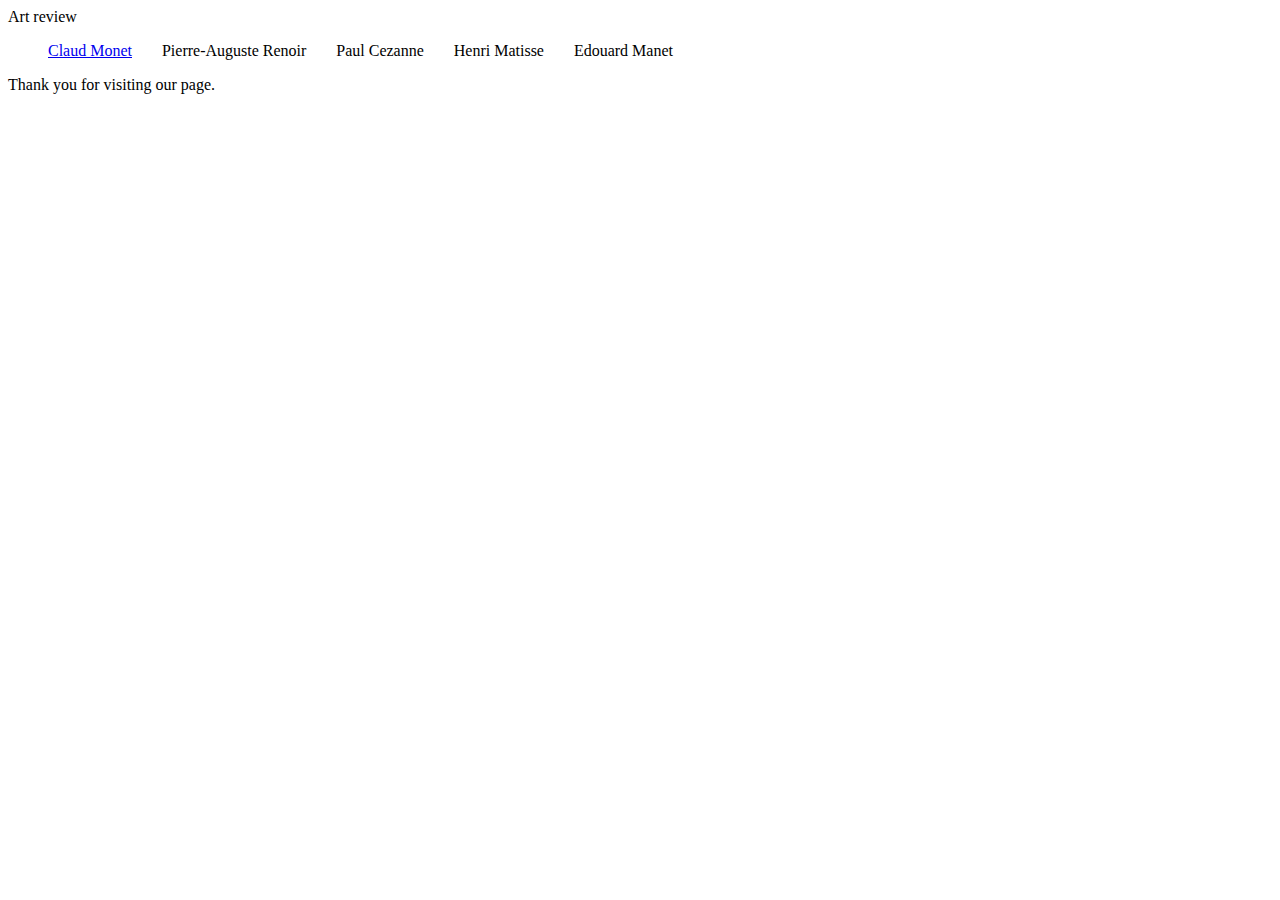
==== src/main/resources/static/index.html @ f2e33bc5 "need to work on html" ====
<!DOCTYPE html>
<html lang="en">
<head>
    <meta charset="UTF-8">
    <link href="./css/style.css" rel="stylesheet"/>
    <title>Art Review</title>
</head>

<header>Art review
<img src="" alt="">
</header>
<body>
    <div class="grid-container">
        <main container2>
            <ul class="painters">
                <li> <a href="monet.html">Claud Monet</a></li>
                <li>Pierre-Auguste Renoir</li>
                <li>Paul Cezanne</li>
                <li>Henri Matisse</li>
                <li>Edouard Manet</li>
            </ul>
        </main>
    </div>
    <footer>Thank you for visiting our page.</footer>
</body>
</html>
---- src/main/resources/static/css/style.css ----
.grid-container{
    display: grid;
    grid-template-areas:
    'header header header header header header'
    'main main main main main main'
    'footer footer footer footer footer footer';
}
.painters{
    display: flex;
    flex-direction: row;
    justify-content: space-between;
    list-style-type: none;
}
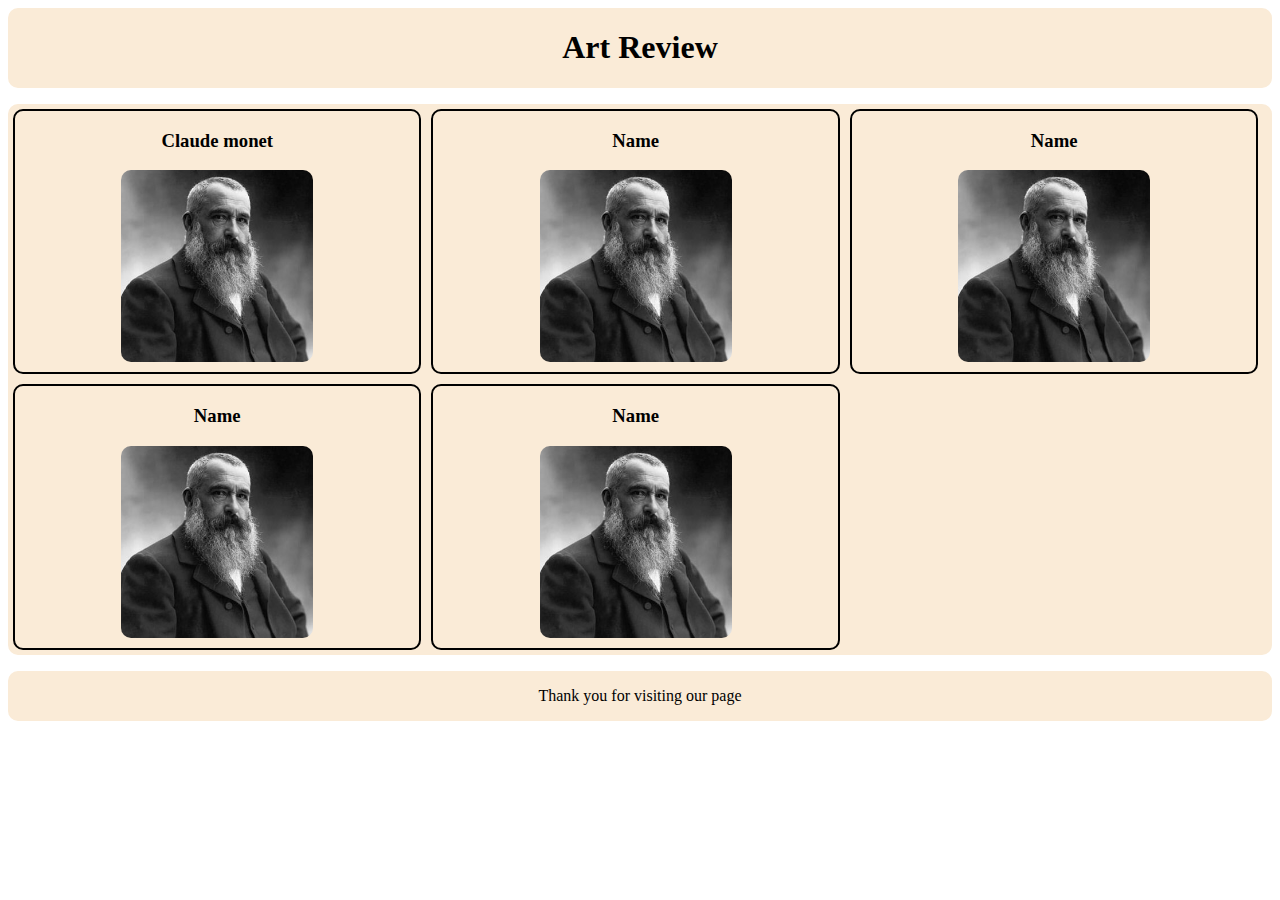
==== commit ad76549c: "first page is working" ====
--- a/src/main/resources/static/index.html
+++ b/src/main/resources/static/index.html
@@ -2,25 +2,37 @@
 <html lang="en">
 <head>
     <meta charset="UTF-8">
-    <link href="./css/style.css" rel="stylesheet"/>
     <title>Art Review</title>
+    <link rel="stylesheet" href="./css/style.css">
 </head>
-
-<header>Art review
-<img src="" alt="">
-</header>
-<body>
-    <div class="grid-container">
-        <main container2>
-            <ul class="painters">
-                <li> <a href="monet.html">Claud Monet</a></li>
-                <li>Pierre-Auguste Renoir</li>
-                <li>Paul Cezanne</li>
-                <li>Henri Matisse</li>
-                <li>Edouard Manet</li>
-            </ul>
-        </main>
-    </div>
-    <footer>Thank you for visiting our page.</footer>
-</body>
+    <body>
+        <div class="container">
+           <div class="header"><h1>Art Review</h1></div>
+            <div class="painters">
+                <div class="painter1 monet">
+                    <h3 class="name">Claude monet</h3>
+                    <a href="monet.html"><img class="portrait" src="./images/monet.jpg" alt="Portrait of Claude monet"></a>
+                </div>
+                <div class="painter1">
+                    <h3 class="name">Name</h3>
+                    <img class="portrait" src="./images/monet.jpg" alt="Portrait of Claude monet">
+                </div>
+                <div class="painter1">
+                    <h3 class="name">Name</h3>
+                    <img class="portrait" src="./images/monet.jpg" alt="Portrait of Claude monet">
+                </div>
+                <div class="painter1">
+                    <h3 class="name">Name</h3>
+                    <img class="portrait" src="./images/monet.jpg" alt="Portrait of Claude monet">
+                </div>
+                <div class="painter1">
+                    <h3 class="name">Name</h3>
+                    <img class="portrait" src="./images/monet.jpg" alt="Portrait of Claude monet">
+                </div>
+            </div>
+            <div class="footer">
+                <p>Thank you for visiting our page</p>
+            </div>
+        </div>
+    </body>
 </html>--- a/src/main/resources/static/css/style.css
+++ b/src/main/resources/static/css/style.css
@@ -1,13 +1,44 @@
-.grid-container{
-    display: grid;
-    grid-template-areas:
-    'header header header header header header'
-    'main main main main main main'
-    'footer footer footer footer footer footer';
+.container{
+display: grid;
+grid-template-areas:
+'header header header'
+'painter painter painter'
+'footer footer footer';
+gap: 1em;
+}
+
+.container > div{
+    background-color: antiquewhite;
+    border-radius: 10px;
+}
+.header{
+    grid-area: header;
+    text-align: center;
 }
 .painters{
+    grid-area: painter;
     display: flex;
     flex-direction: row;
-    justify-content: space-between;
-    list-style-type: none;
+    flex-wrap: wrap;
 }
+.painter1{
+    width: 32%;
+    padding-bottom: 10px;
+    border: 2px solid black;
+    border-radius: 10px;
+    margin: 5px;
+}
+.name{
+    text-align: center;
+}
+.portrait{
+    margin-left: auto;
+    margin-right: auto;
+    display: block;
+    border-radius: 10px;
+    height: 2in;
+}
+.footer{
+    grid-area: footer;
+    text-align: center;
+}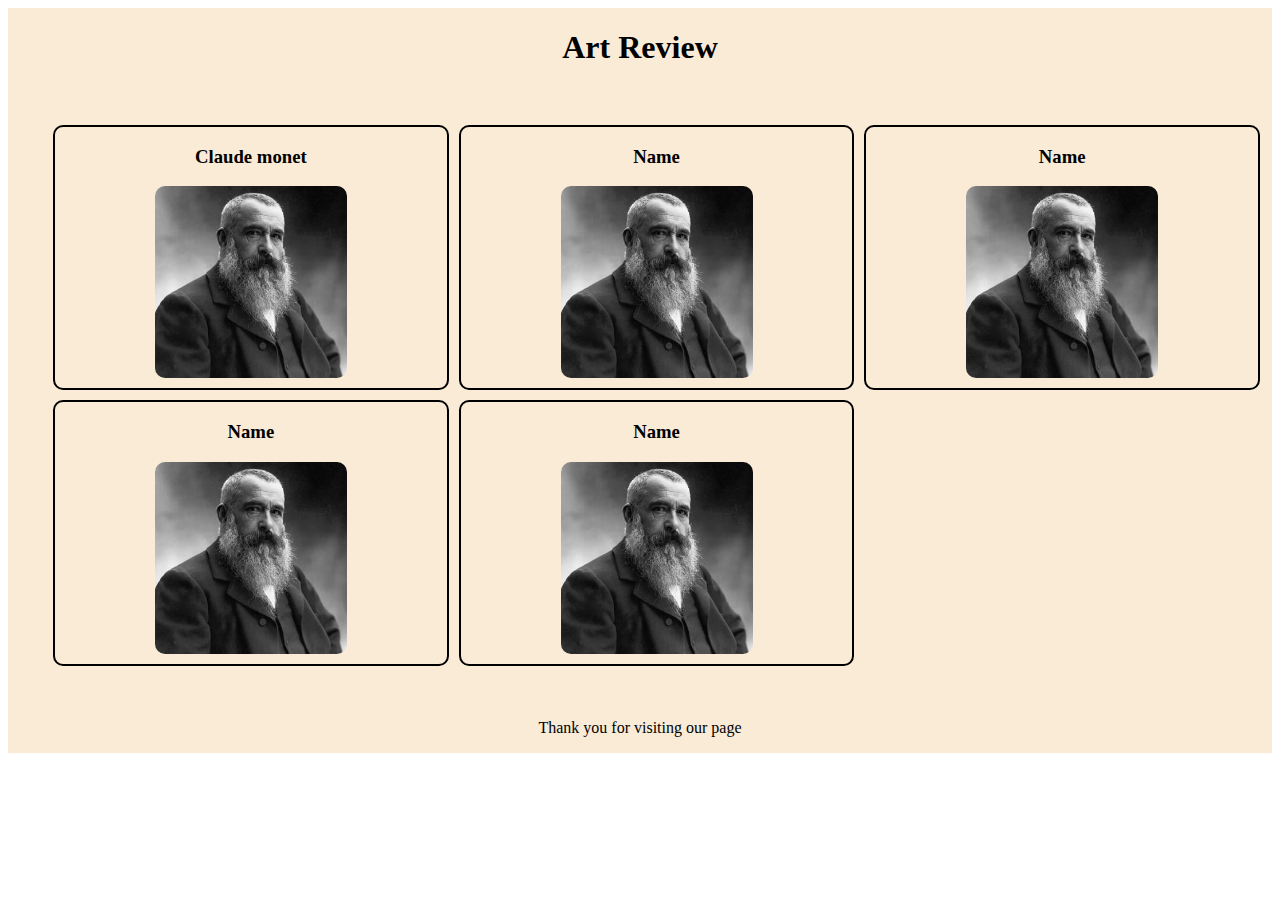
==== commit 7f6e9e2d: "all recent changes" ====
--- a/src/main/resources/static/index.html
+++ b/src/main/resources/static/index.html
@@ -8,28 +8,28 @@
     <body>
         <div class="container">
            <div class="header"><h1>Art Review</h1></div>
-            <div class="painters">
-                <div class="painter1 monet">
+            <ul class="painters">
+                <li class="painter1 monet">
                     <h3 class="name">Claude monet</h3>
                     <a href="monet.html"><img class="portrait" src="./images/monet.jpg" alt="Portrait of Claude monet"></a>
-                </div>
-                <div class="painter1">
+                </li>
+                <li class="painter1">
                     <h3 class="name">Name</h3>
                     <img class="portrait" src="./images/monet.jpg" alt="Portrait of Claude monet">
-                </div>
-                <div class="painter1">
+                </li>
+                <li class="painter1">
                     <h3 class="name">Name</h3>
                     <img class="portrait" src="./images/monet.jpg" alt="Portrait of Claude monet">
-                </div>
-                <div class="painter1">
+                </li>
+                <li class="painter1">
                     <h3 class="name">Name</h3>
                     <img class="portrait" src="./images/monet.jpg" alt="Portrait of Claude monet">
-                </div>
-                <div class="painter1">
+                </li>
+                <li class="painter1">
                     <h3 class="name">Name</h3>
                     <img class="portrait" src="./images/monet.jpg" alt="Portrait of Claude monet">
-                </div>
-            </div>
+                </li>
+            </ul>
             <div class="footer">
                 <p>Thank you for visiting our page</p>
             </div>
--- a/src/main/resources/static/css/style.css
+++ b/src/main/resources/static/css/style.css
@@ -5,10 +5,10 @@
 'painter painter painter'
 'footer footer footer';
 gap: 1em;
+background-color: antiquewhite;
 }
 
 .container > div{
-    background-color: antiquewhite;
     border-radius: 10px;
 }
 .header{
@@ -27,6 +27,10 @@
     border: 2px solid black;
     border-radius: 10px;
     margin: 5px;
+    list-style: none;
+}
+.monet: hover {
+    opacity: 0.7;
 }
 .name{
     text-align: center;
@@ -41,4 +45,18 @@
 .footer{
     grid-area: footer;
     text-align: center;
-}+}
+
+.painting1{
+    justify-content: space-around;
+    margin: 10px;
+}
+    
+
+.painting{
+    height: 5in;
+    margin-right: auto;
+    margin-left: auto;
+    display: block;
+    border-radius: 10px;
+}
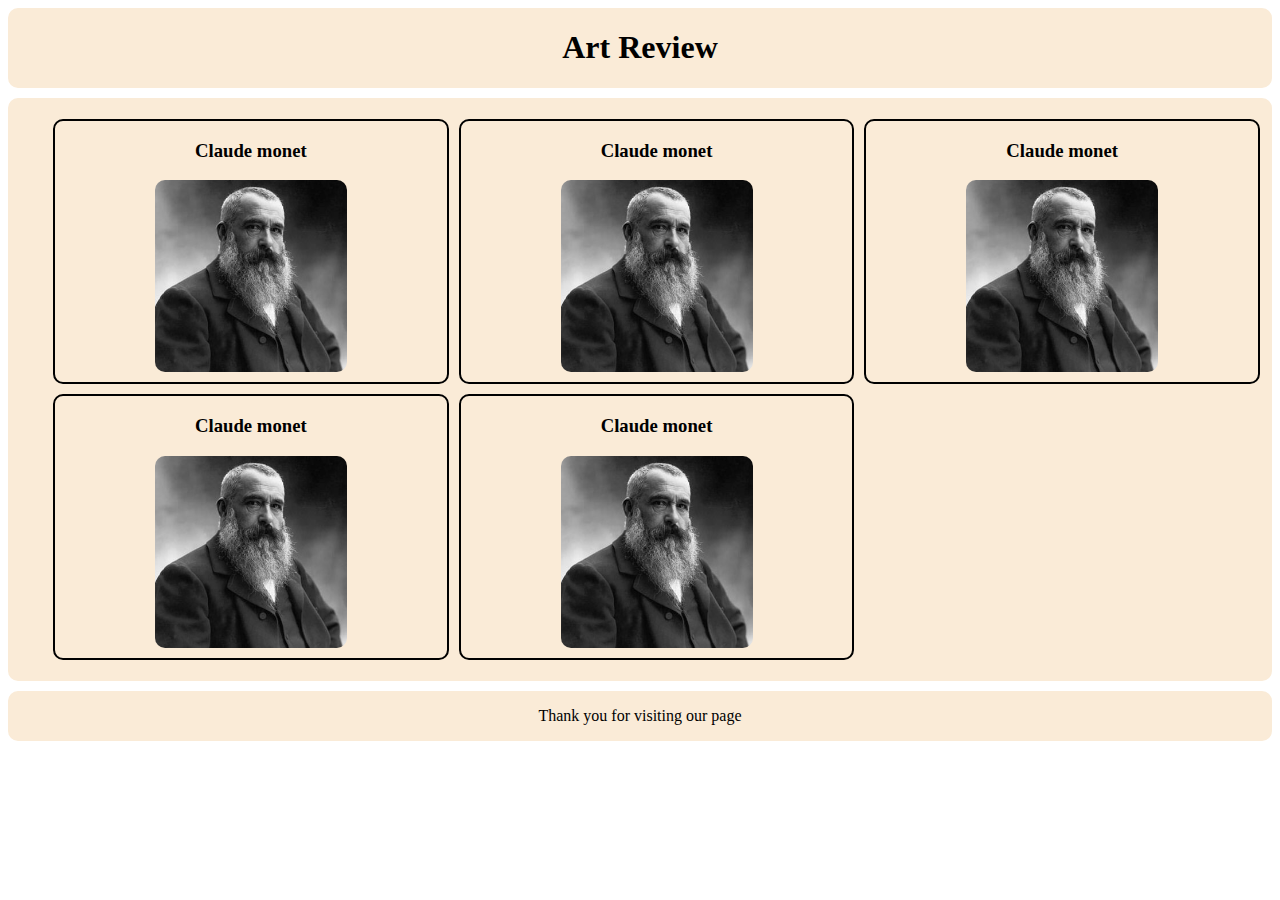
==== commit 9e19e004: "mediaqueries added" ====
--- a/src/main/resources/static/index.html
+++ b/src/main/resources/static/index.html
@@ -1,38 +1,57 @@
 <!DOCTYPE html>
 <html lang="en">
+
 <head>
     <meta charset="UTF-8">
+    <meta http-equiv="X-UA-Compatible" content="IE=edge">
+    <meta name="viewport" content="width=device-width, initial-scale=1.0">
+    <link rel="stylesheet" href="./css/common.css">
+    <link rel="stylesheet" href="./css/main.css">
     <title>Art Review</title>
-    <link rel="stylesheet" href="./css/style.css">
 </head>
-    <body>
-        <div class="container">
-           <div class="header"><h1>Art Review</h1></div>
-            <ul class="painters">
-                <li class="painter1 monet">
+
+<body>
+    <div class="container">
+
+        <div class="header">
+            <h1>Art Review</h1>
+        </div>
+
+        <div class="main">
+            <ul class="painterscontainer">
+                <li class="painter">
                     <h3 class="name">Claude monet</h3>
-                    <a href="monet.html"><img class="portrait" src="./images/monet.jpg" alt="Portrait of Claude monet"></a>
+                    <a href="artists.html"><img class="portrait" src="./images/monet.jpg"
+                            alt="Portrait of Claude monet"></a>
                 </li>
-                <li class="painter1">
-                    <h3 class="name">Name</h3>
-                    <img class="portrait" src="./images/monet.jpg" alt="Portrait of Claude monet">
+                <li class="painter">
+                    <h3 class="name">Claude monet</h3>
+                    <a href="artists.html"><img class="portrait" src="./images/monet.jpg"
+                            alt="Portrait of Claude monet"></a>
                 </li>
-                <li class="painter1">
-                    <h3 class="name">Name</h3>
-                    <img class="portrait" src="./images/monet.jpg" alt="Portrait of Claude monet">
+                <li class="painter">
+                    <h3 class="name">Claude monet</h3>
+                    <a href="artists.html"><img class="portrait" src="./images/monet.jpg"
+                            alt="Portrait of Claude monet"></a>
                 </li>
-                <li class="painter1">
-                    <h3 class="name">Name</h3>
-                    <img class="portrait" src="./images/monet.jpg" alt="Portrait of Claude monet">
+                <li class="painter">
+                    <h3 class="name">Claude monet</h3>
+                    <a href="artists.html"><img class="portrait" src="./images/monet.jpg"
+                            alt="Portrait of Claude monet"></a>
                 </li>
-                <li class="painter1">
-                    <h3 class="name">Name</h3>
-                    <img class="portrait" src="./images/monet.jpg" alt="Portrait of Claude monet">
+                <li class="painter">
+                    <h3 class="name">Claude monet</h3>
+                    <a href="artists.html"><img class="portrait" src="./images/monet.jpg"
+                            alt="Portrait of Claude monet"></a>
                 </li>
             </ul>
-            <div class="footer">
-                <p>Thank you for visiting our page</p>
-            </div>
         </div>
-    </body>
+
+        <div class="footer">
+            <p>Thank you for visiting our page</p>
+        </div>
+    </div>
+
+</body>
+
 </html>--- a/src/main/resources/static/css/common.css
+++ b/src/main/resources/static/css/common.css
@@ -0,0 +1,28 @@
+.container{
+display: grid;
+grid-template-areas:
+'header'
+'main'
+'footer';
+gap: 10px;
+}
+
+.container > div{
+    border-radius: 10px;
+    background-color: antiquewhite;
+}
+.header{
+    grid-area: header;
+    text-align: center;
+}
+.main{
+    grid-area: main;
+}
+.footer{
+    grid-area: footer;
+    text-align: center;
+    flex-wrap: wrap;
+}
+
+
+
--- a/src/main/resources/static/css/main.css
+++ b/src/main/resources/static/css/main.css
@@ -0,0 +1,47 @@
+.painterscontainer{
+    display: flex;
+    flex-direction: row;
+    flex-wrap: wrap;
+}
+.name{
+    text-align: center;
+}
+.portrait{
+    margin-left: auto;
+    margin-right: auto;
+    display: block;
+    border-radius: 10px;
+    height: 2in;
+}
+
+.painter{
+    width: 32%;
+    padding-bottom: 10px;
+    border: 2px solid black;
+    border-radius: 10px;
+    margin: 5px;
+    list-style: none;
+}
+
+@media screen and (max-width: 700px){
+    .painterscontainer{
+        flex-wrap: nowrap;
+        flex-direction: column;
+    }
+   .painter{
+       width: 98%;
+       margin-left: -15px;
+   }
+   .portrait{
+       height: 2in;
+   }
+}
+
+
+
+
+
+
+
+
+
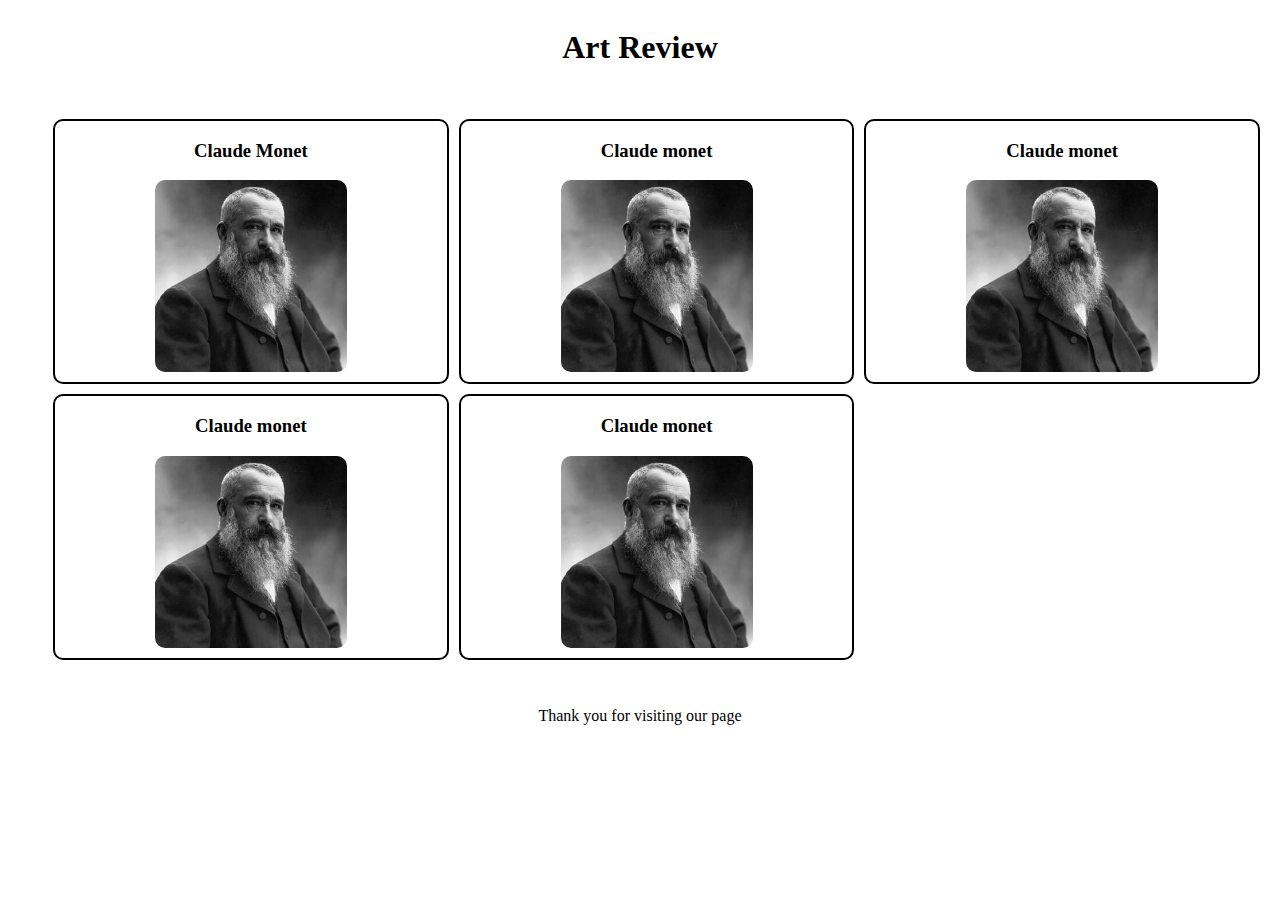
==== commit 210f566d: "updated" ====
--- a/src/main/resources/static/index.html
+++ b/src/main/resources/static/index.html
@@ -20,28 +20,28 @@
         <div class="main">
             <ul class="painterscontainer">
                 <li class="painter">
-                    <h3 class="name">Claude monet</h3>
-                    <a href="artists.html"><img class="portrait" src="./images/monet.jpg"
+                    <h3 class="name">Claude Monet</h3>
+                    <a href="arts.html"><img class="portrait" src="./images/monet.jpg"
                             alt="Portrait of Claude monet"></a>
                 </li>
                 <li class="painter">
                     <h3 class="name">Claude monet</h3>
-                    <a href="artists.html"><img class="portrait" src="./images/monet.jpg"
+                    <a href="arts.html"><img class="portrait" src="./images/monet.jpg"
                             alt="Portrait of Claude monet"></a>
                 </li>
                 <li class="painter">
                     <h3 class="name">Claude monet</h3>
-                    <a href="artists.html"><img class="portrait" src="./images/monet.jpg"
+                    <a href="arts.html"><img class="portrait" src="./images/monet.jpg"
                             alt="Portrait of Claude monet"></a>
                 </li>
                 <li class="painter">
                     <h3 class="name">Claude monet</h3>
-                    <a href="artists.html"><img class="portrait" src="./images/monet.jpg"
+                    <a href="arts.html"><img class="portrait" src="./images/monet.jpg"
                             alt="Portrait of Claude monet"></a>
                 </li>
                 <li class="painter">
                     <h3 class="name">Claude monet</h3>
-                    <a href="artists.html"><img class="portrait" src="./images/monet.jpg"
+                    <a href="arts.html"><img class="portrait" src="./images/monet.jpg"
                             alt="Portrait of Claude monet"></a>
                 </li>
             </ul>
--- a/src/main/resources/static/css/common.css
+++ b/src/main/resources/static/css/common.css
@@ -5,11 +5,12 @@
 'main'
 'footer';
 gap: 10px;
+/* background-image: url("/images/background.jpg"); */
 }
 
 .container > div{
     border-radius: 10px;
-    background-color: antiquewhite;
+    /* background-color: antiquewhite; */
 }
 .header{
     grid-area: header;
